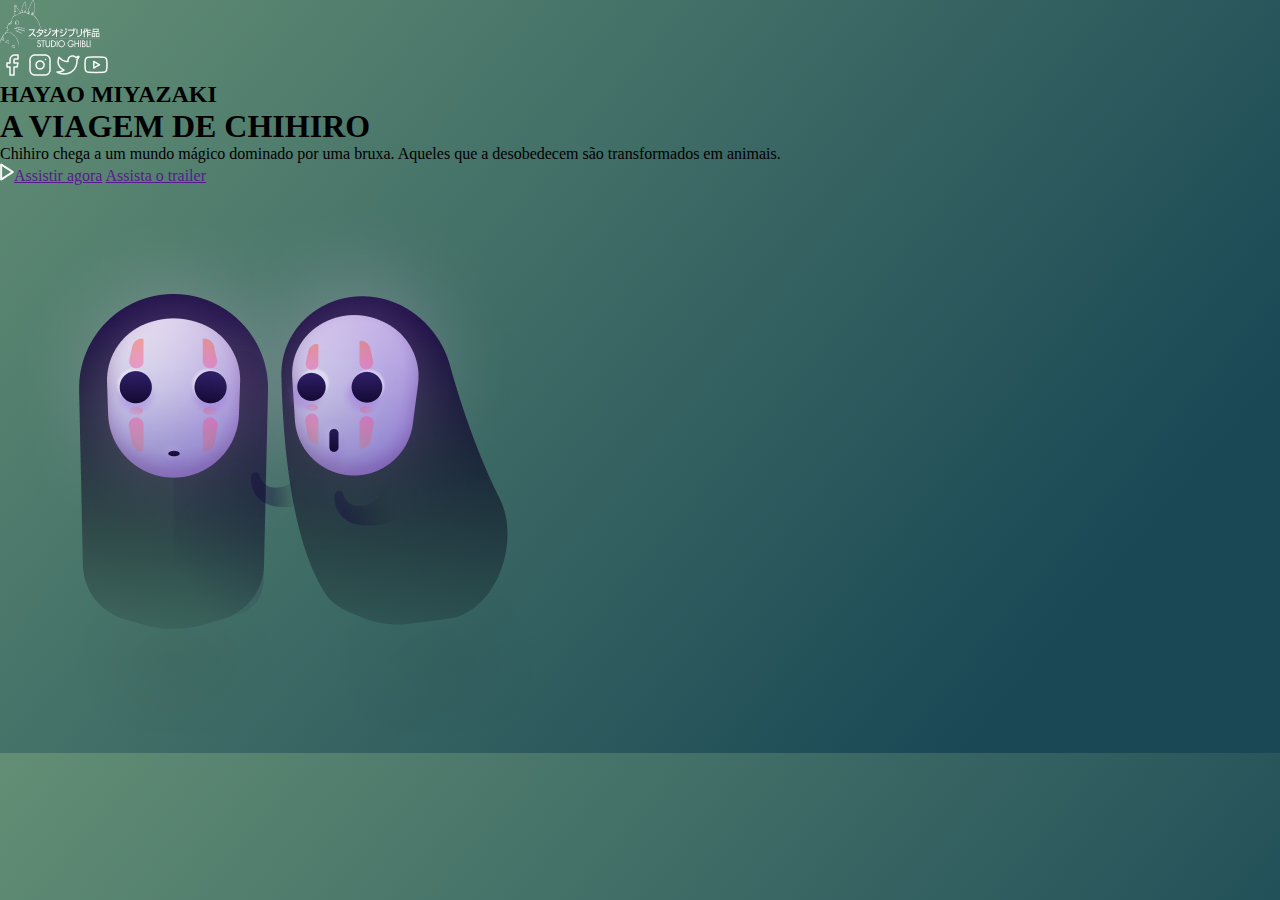
==== desafio 05/index.html @ f2ecef01 "commit" ====
<!DOCTYPE html>
<html lang="en">
<head>
  <meta charset="UTF-8">
  <meta http-equiv="X-UA-Compatible" content="IE=edge">
  <meta name="viewport" content="width=device-width, initial-scale=1.0">
  <link rel="stylesheet" href="style.css">
  <title>STUDIO GHIBLI</title>
</head>
<body>  
  <header>
    <nav class="container_navegacao">
      <div class="container_logo">
        <img src="img/logo.png" alt="Logo studio">
      </div>
      <div class="container_menu">
        <img src="img/facebook.png" alt="">
        <img src="img/instagram.png" alt="">
        <img src="img/twitter.png" alt="">
        <img src="img/youtube.png" alt="">
    </div>
  </header>
  <main>
    <section class="conteudo">
      <h2 class="conteudo_subtitulo">HAYAO MIYAZAKI</h2>
      <h1 class="conteudo_titulo">A VIAGEM DE CHIHIRO</h1>
      <p class="conteudo_paragrafo">Chihiro chega a um mundo mágico dominado por uma bruxa. Aqueles que a desobedecem são transformados em animais.</p>
     <a href=""><img src="img/Vector.png" alt="">Assistir agora</a>
     <a href="">Assista o trailer</a>
    </section>
    <img src="img/image.png" alt=" imagem do chihiro">
  </main>
</body>
</html>
---- desafio 05/style.css ----
@import url('https://fonts.googleapis.com/css2?family=Krona+One&family=Montserrat:ital,wght@0,100;0,200;0,300;0,400;1,100;1,200;1,300&family=Poppins:ital,wght@0,100;0,200;0,300;0,400;0,500;0,600;1,100;1,200;1,300;1,400;1,500;1,600&display=swap');
*{
  margin: 0;
  padding: 0;
}
:root{
  --cor-primaria:#F9F9F9;
  --cor-hover:#658E76;
}
body{
  background: linear-gradient(130.02deg, #628E75 0.66%, #1A4855 83.32%);
  
}
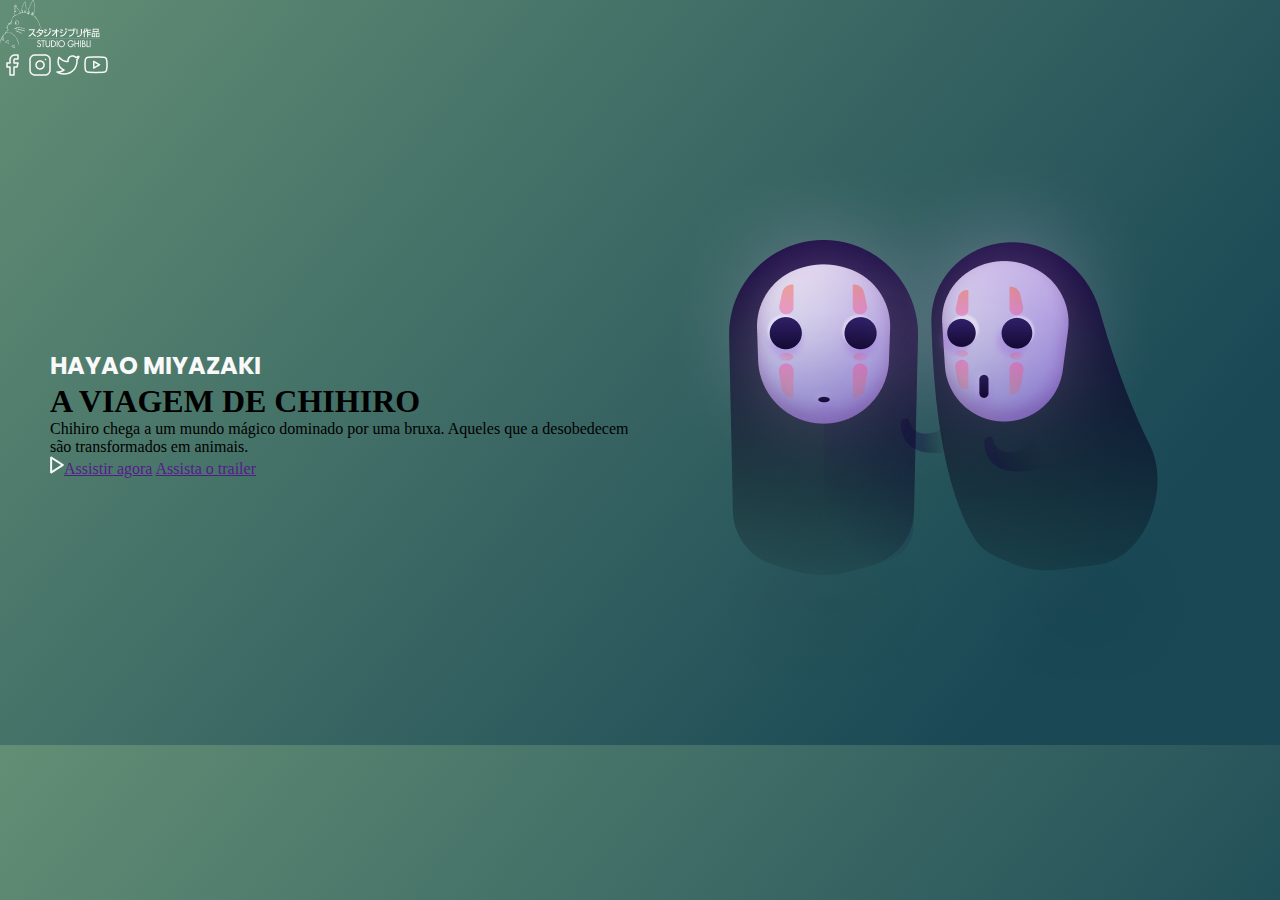
==== commit 085b1550: "css" ====
--- a/desafio 05/index.html
+++ b/desafio 05/index.html
@@ -8,22 +8,22 @@
   <title>STUDIO GHIBLI</title>
 </head>
 <body>  
-  <header>
+  <header class="container">
     <nav class="container_navegacao">
-      <div class="container_logo">
+      <div class="logo">
         <img src="img/logo.png" alt="Logo studio">
       </div>
-      <div class="container_menu">
+      <div class="icones">
         <img src="img/facebook.png" alt="">
         <img src="img/instagram.png" alt="">
         <img src="img/twitter.png" alt="">
         <img src="img/youtube.png" alt="">
     </div>
   </header>
-  <main>
-    <section class="conteudo">
-      <h2 class="conteudo_subtitulo">HAYAO MIYAZAKI</h2>
-      <h1 class="conteudo_titulo">A VIAGEM DE CHIHIRO</h1>
+  <main class="aprensentacao">
+    <section class="aprensentacao_conteudo">
+      <h2 class="aprensentacao_conteudo_subtitulo">HAYAO MIYAZAKI</h2>
+      <h1 class="aprensentacao_conteudo_titulo">A VIAGEM DE CHIHIRO</h1>
       <p class="conteudo_paragrafo">Chihiro chega a um mundo mágico dominado por uma bruxa. Aqueles que a desobedecem são transformados em animais.</p>
      <a href=""><img src="img/Vector.png" alt="">Assistir agora</a>
      <a href="">Assista o trailer</a>
--- a/desafio 05/style.css
+++ b/desafio 05/style.css
@@ -9,5 +9,24 @@
 }
 body{
   background: linear-gradient(130.02deg, #628E75 0.66%, #1A4855 83.32%);
-  
+  box-sizing: border-box;
+}
+.aprensentacao{
+  display: flex;
+  justify-content: space-between;
+  padding: 50px;
+  align-items: center;
+}
+
+.aprensentacao-conteudo{
+  width: 50%;
+  display: flex;
+  flex-direction: column;
+  gap: 14px;
+}
+.aprensentacao_conteudo_subtitulo{
+  font-family: 'Poppins';
+  font-weight: 700;
+  color: var(--cor-primaria);
+
 }